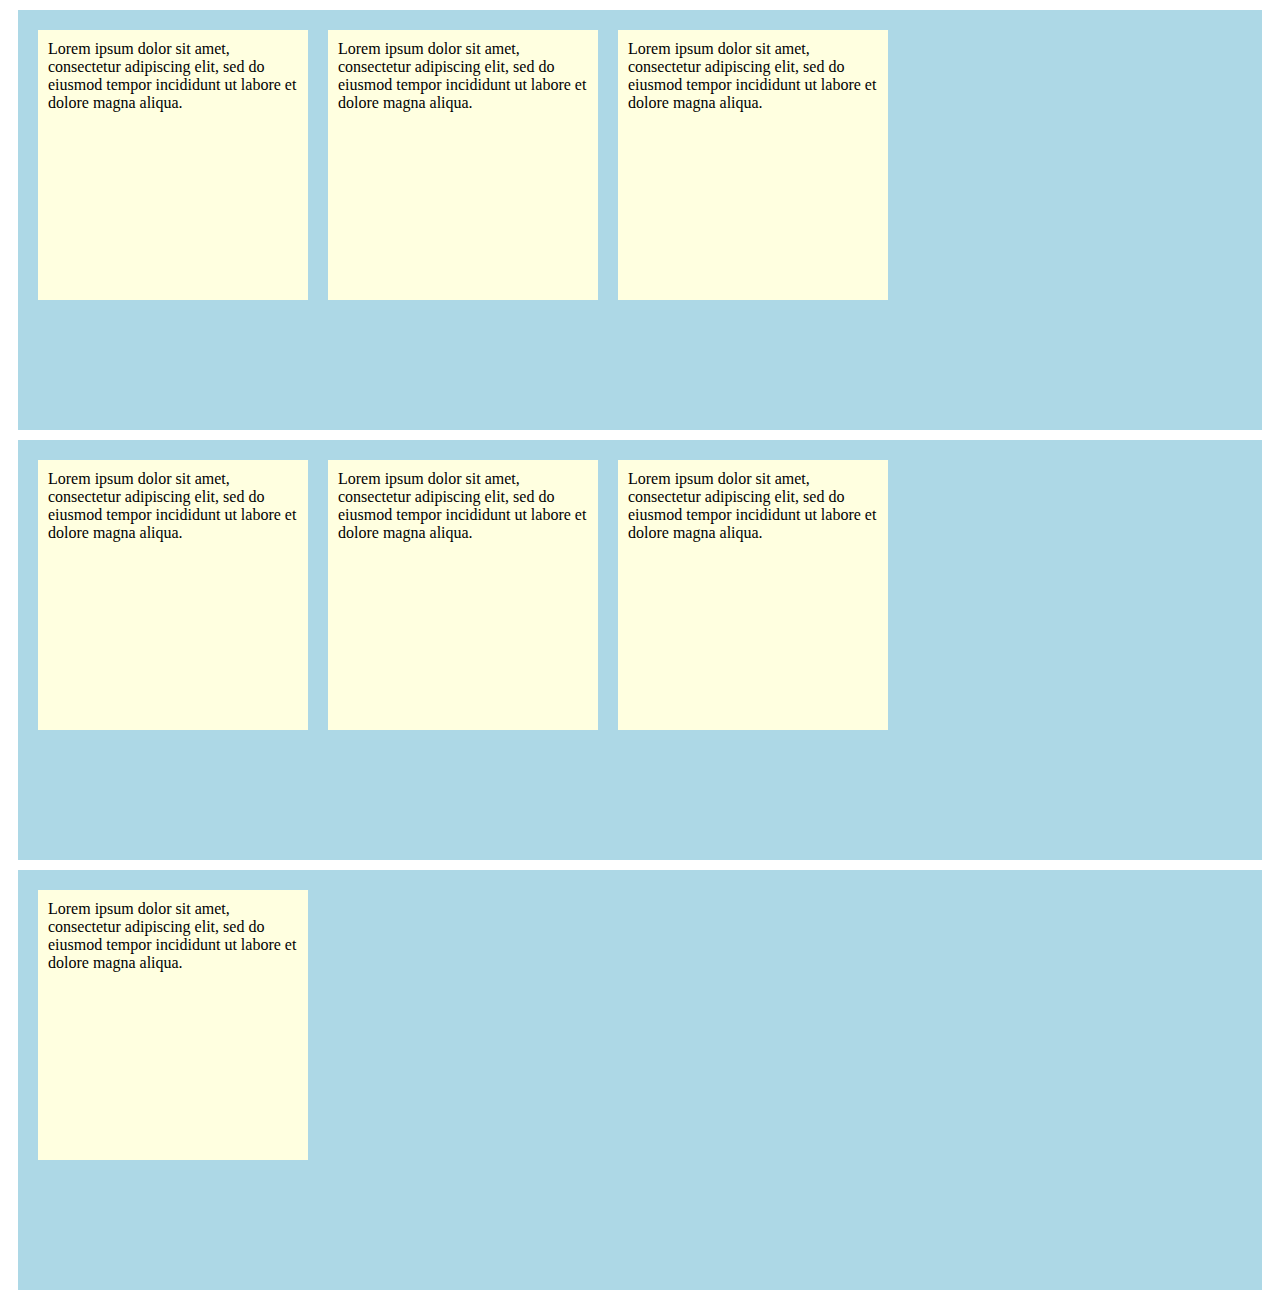
==== 18.1-activities/02_Sizing_With_Flex_Items/unsolved/index.html @ a44537ad "9/13 update" ====
<!DOCTYPE html>
<html>
<head>
  <link href="css/index.css" type="text/css" rel="stylesheet">
</head>
<body>
  <section class="alignItems flexContainer">
    <div class="flexItem">
      Lorem ipsum dolor sit amet, consectetur adipiscing elit, sed do eiusmod tempor incididunt ut labore et dolore magna aliqua.
    </div>
    <div class="flexItem">
      Lorem ipsum dolor sit amet, consectetur adipiscing elit, sed do eiusmod tempor incididunt ut labore et dolore magna aliqua.
    </div>
    <div class="flexItem">
      Lorem ipsum dolor sit amet, consectetur adipiscing elit, sed do eiusmod tempor incididunt ut labore et dolore magna aliqua.
    </div>
  </section>
  <section class="justifyContent flexContainer">
    <div class="flexItem">
      Lorem ipsum dolor sit amet, consectetur adipiscing elit, sed do eiusmod tempor incididunt ut labore et dolore magna aliqua.
    </div>
    <div class="flexItem">
      Lorem ipsum dolor sit amet, consectetur adipiscing elit, sed do eiusmod tempor incididunt ut labore et dolore magna aliqua.
    </div>
    <div class="flexItem">
      Lorem ipsum dolor sit amet, consectetur adipiscing elit, sed do eiusmod tempor incididunt ut labore et dolore magna aliqua.
    </div>
  </section>
    <section class="perfectlyCentered flexContainer">
      <div class="flexItem">
        Lorem ipsum dolor sit amet, consectetur adipiscing elit, sed do eiusmod tempor incididunt ut labore et dolore magna aliqua.
    </section>
  </div>
</body>
</html>
---- 18.1-activities/02_Sizing_With_Flex_Items/unsolved/css/index.css ----
.flexItem {
  background-color: lightyellow;
  margin: 10px;
  padding: 10px;
  width: 250px;
  height: 250px;
}
.flexContainer {
  display: flex;
  height: 400px;
  background-color: lightblue;
  margin: 10px;
  padding: 10px;
}
/*
The properties above are just used to display your flex container.

We have already set the parent container of the sections to flex.

It is highly recommended to try out these commands in chromes web inspector to see what your code does in real time

@TODO Read the documentation on the following properties if you want more info or get stuck
- align-item Documentation - https://www.w3schools.com/cssref/css3_pr_align-items.asp
- justify-content documentation - https://www.w3schools.com/cssref/css3_pr_justify-content.asp
*/
.alignItems {
  /*
  - under this comment type out the css property justify-content.
  - Try out the following properties of align-items
  - center
  - flex-end
  - flex-start
  */

}
.justifyContent {
/*
- under this comment type out the css property justify-content.
- Try out the following properties of justify-Content
- center
- flex-end
- flex-start
- space-between
- space-around
- space-evenly
*/

}
.perfectlyCentered {
/*
- Under this comment type out the css property of justify-content: center;
- Then type out the css property align-items: center;
- Reload the browser and see for yourslef that your item is perfectly centered!
*/

}
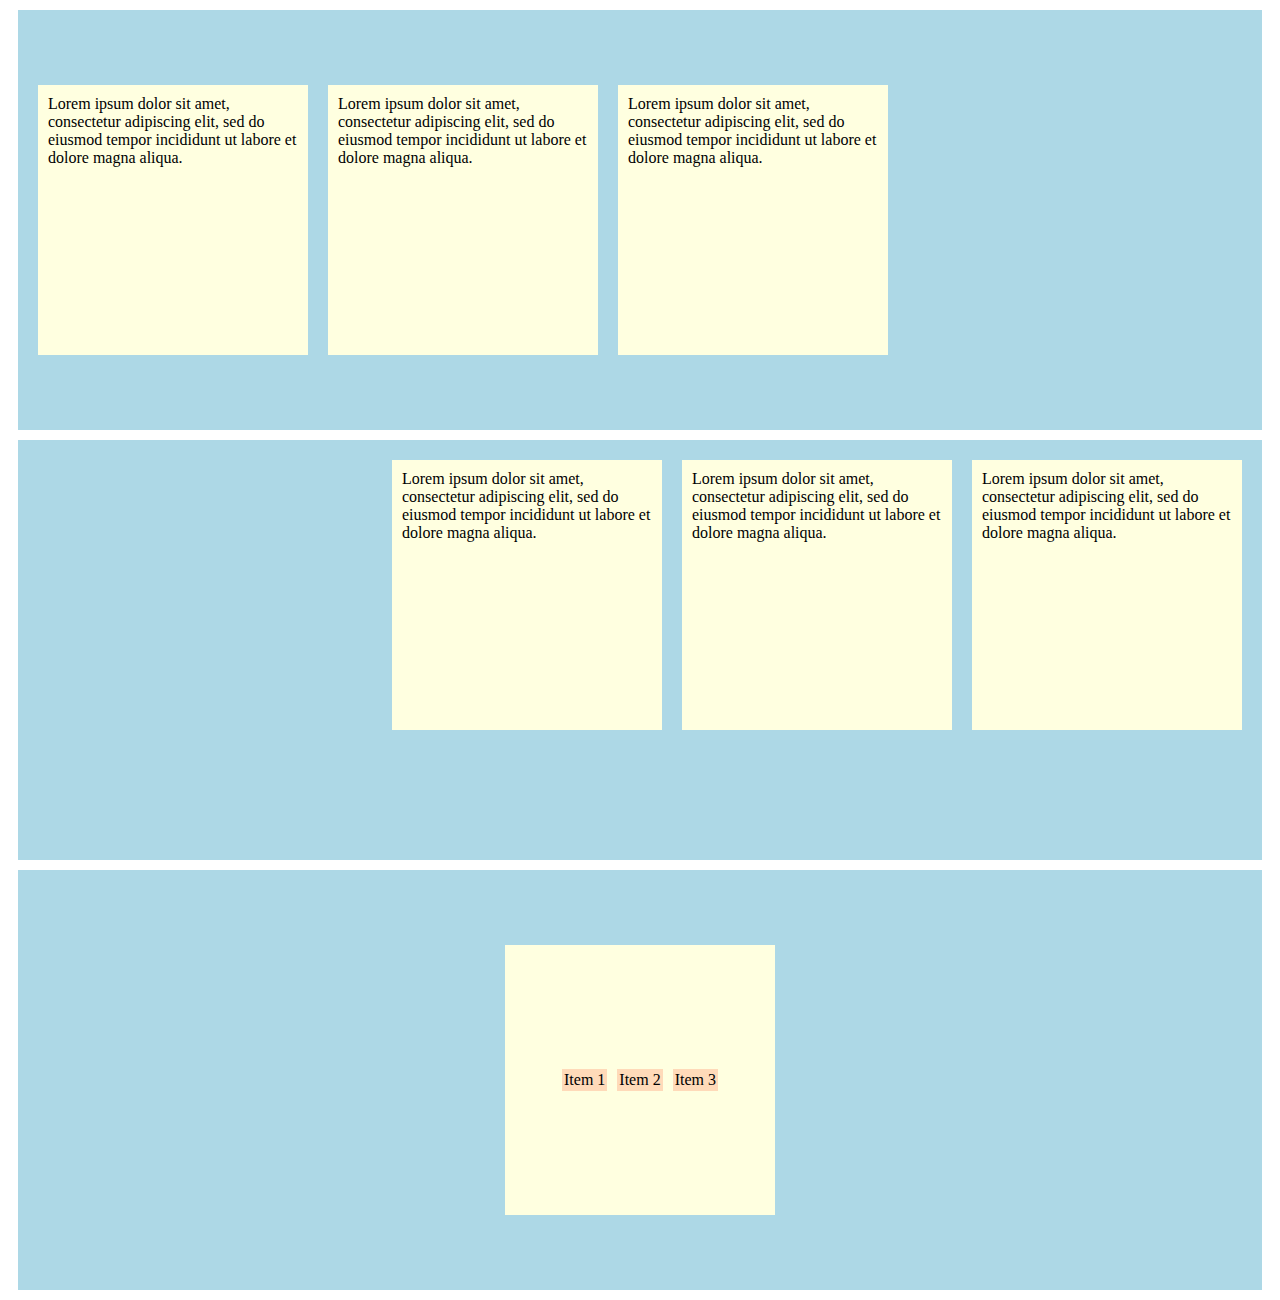
==== commit 4c6b1151: "9/13 update 2" ====
--- a/18.1-activities/02_Sizing_With_Flex_Items/unsolved/index.html
+++ b/18.1-activities/02_Sizing_With_Flex_Items/unsolved/index.html
@@ -27,8 +27,10 @@
     </div>
   </section>
     <section class="perfectlyCentered flexContainer">
-      <div class="flexItem">
-        Lorem ipsum dolor sit amet, consectetur adipiscing elit, sed do eiusmod tempor incididunt ut labore et dolore magna aliqua.
+      <div class="flexItem myItems">
+        <p> Item 1</p>
+        <p> Item 2</p>
+        <p> Item 3</p>
     </section>
   </div>
 </body>
--- a/18.1-activities/02_Sizing_With_Flex_Items/unsolved/css/index.css
+++ b/18.1-activities/02_Sizing_With_Flex_Items/unsolved/css/index.css
@@ -31,6 +31,7 @@
   - flex-end
   - flex-start
   */
+align-items: center; 
 
 }
 .justifyContent {
@@ -45,6 +46,8 @@
 - space-evenly
 */
 
+justify-content: flex-end;
+
 }
 .perfectlyCentered {
 /*
@@ -53,4 +56,19 @@
 - Reload the browser and see for yourslef that your item is perfectly centered!
 */
 
+justify-content: center;
+align-items: center;
+
 }
+
+.myItems {
+  display: flex;
+  justify-content: center;
+  align-items: center;
+}
+
+.myItems p {
+  background-color: peachpuff;
+  padding: 2px;
+  margin: 5px;
+}